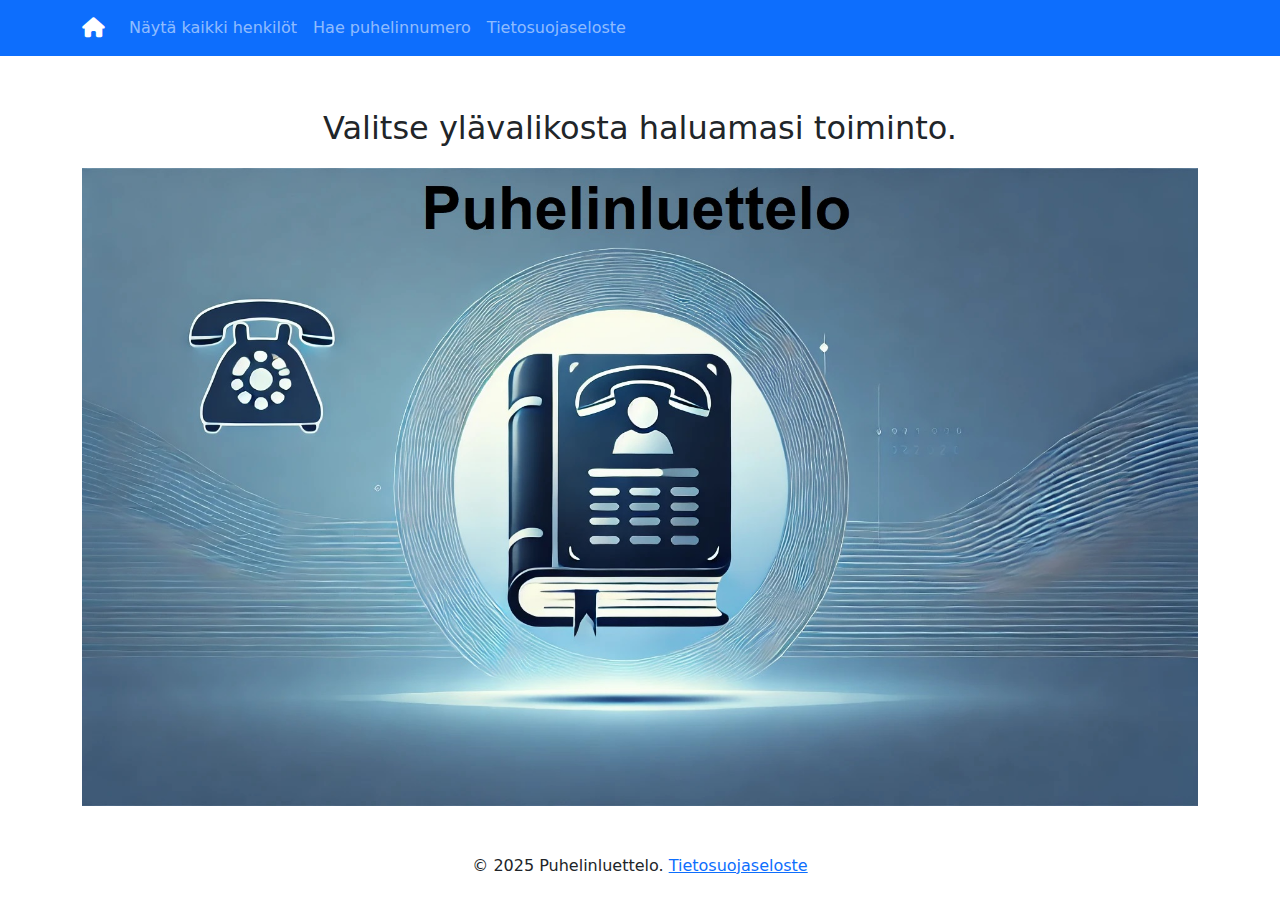
==== index.html @ acd915c7 "first commit" ====
<!DOCTYPE html>
<html lang="fi">
  <head>
    <meta charset="UTF-8" />
    <meta name="viewport" content="width=device-width, initial-scale=1.0" />
    <title>Puhelinluettelo</title>
    <!-- Bootstrap CSS -->
    <link
      href="https://cdn.jsdelivr.net/npm/bootstrap@5.3.3/dist/css/bootstrap.min.css"
      rel="stylesheet"
    />
    <!-- Font Awesome Icons -->
    <link
      rel="stylesheet"
      href="https://cdnjs.cloudflare.com/ajax/libs/font-awesome/6.5.1/css/all.min.css"
    />
  </head>

  <body>
    <nav class="navbar navbar-expand-lg navbar-dark bg-primary">
      <div class="container">
        <a class="navbar-brand" href="index.html"
          ><i class="fas fa-home"></i
        ></a>
        <!--Mobiilin käyttöliittymän parannus-->
        <button
        class="navbar-toggler"
        type="button"
        data-bs-toggle="collapse"
        data-bs-target="#navbarNav"
        aria-controls="navbarNav"
        aria-expanded="false"
        aria-label="Toggle navigation"
      >
        <span class="navbar-toggler-icon"></span>
      </button>
        <div class="collapse navbar-collapse" id="navbarNav">
          <div class="navbar-nav">
            <a class="nav-link" href="taulukko.html">Näytä kaikki henkilöt</a>
            <a class="nav-link" href="haku.html">Hae puhelinnumero</a>
            <a class="nav-link" href="tietosuoja.html">Tietosuojaseloste</a>
          </div>
      </div>
    </nav>

    <div class="container mt-5 text-center">
      <p class="fs-2">Valitse ylävalikosta haluamasi toiminto.</p>
      <img
        src="images/banner.jpg"
        alt="Puhelinluettelo Banneri"
        class="img-fluid mx-auto d-block"
      />
    </div>

    <script src="https://cdn.jsdelivr.net/npm/bootstrap@5.3.3/dist/js/bootstrap.bundle.min.js"></script>
    <footer class="text-center mt-5">
      <p>
        &copy; 2025 Puhelinluettelo.
        <a href="tietosuoja.html">Tietosuojaseloste</a>
      </p>
    </footer>
  </body>
</html>
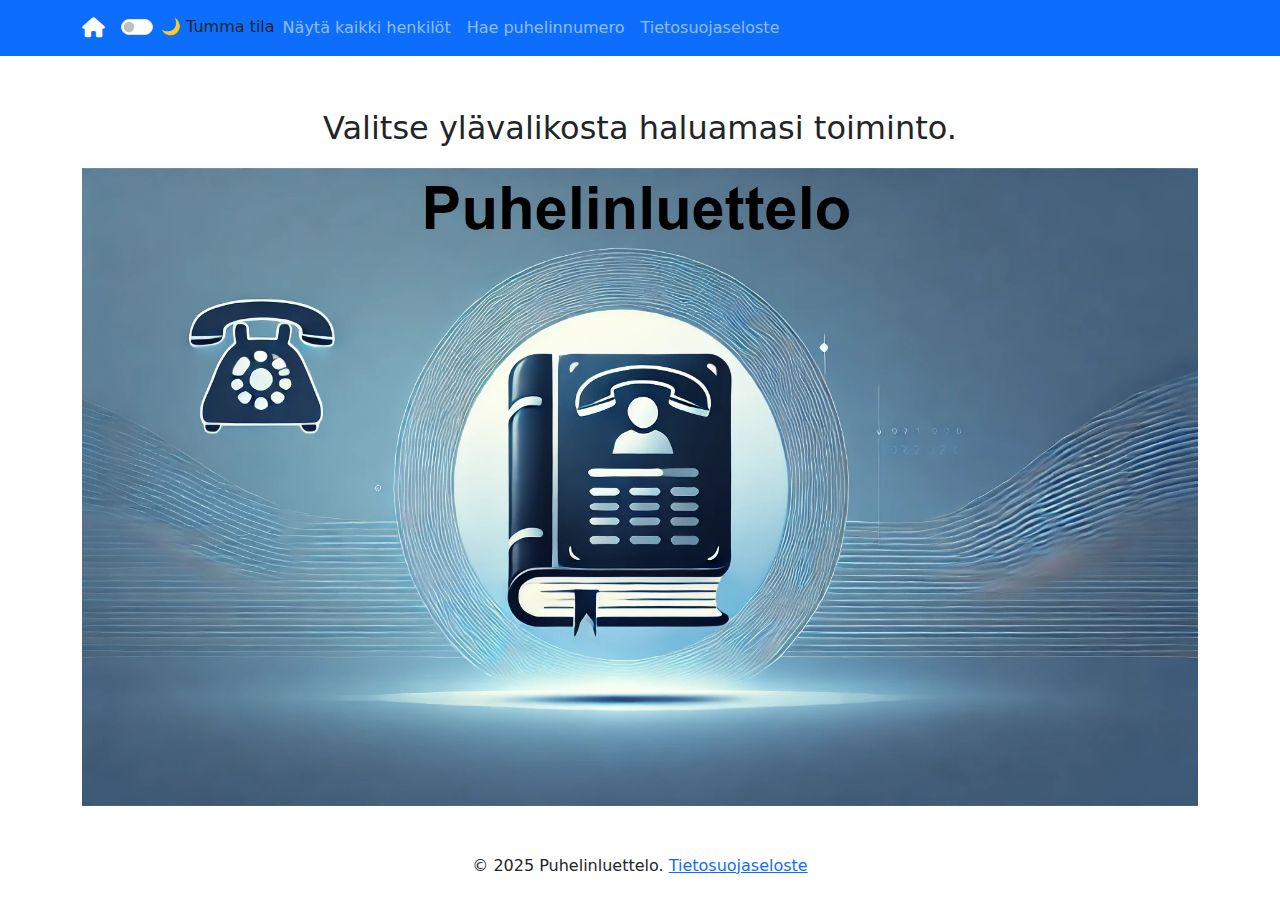
==== commit 2ee2248d: "tumman tilan lisäys" ====
--- a/index.html
+++ b/index.html
@@ -14,6 +14,20 @@
       rel="stylesheet"
       href="https://cdnjs.cloudflare.com/ajax/libs/font-awesome/6.5.1/css/all.min.css"
     />
+    <style>
+      /* Tumma tila - tyylit */
+      body.dark-mode {
+          background-color: #121212;
+          color: white;
+      }
+      .navbar.dark-mode {
+          background-color: #222 !important;
+      }
+      .card.dark-mode {
+          background-color: #333;
+          color: white;
+      }
+  </style>
   </head>
 
   <body>
@@ -22,6 +36,10 @@
         <a class="navbar-brand" href="index.html"
           ><i class="fas fa-home"></i
         ></a>
+        <div class="form-check form-switch ms-auto">
+          <input class="form-check-input" type="checkbox" id="darkModeToggle">
+          <label class="form-check-label" for="darkModeToggle">🌙 Tumma tila</label>
+        </div>
         <!--Mobiilin käyttöliittymän parannus-->
         <button
         class="navbar-toggler"
@@ -53,6 +71,35 @@
     </div>
 
     <script src="https://cdn.jsdelivr.net/npm/bootstrap@5.3.3/dist/js/bootstrap.bundle.min.js"></script>
+
+        <!-- Tumma tila - JavaScript -->
+        <script>
+          document.addEventListener("DOMContentLoaded", function () {
+              const toggle = document.getElementById("darkModeToggle");
+              const body = document.body;
+              const navbar = document.querySelector(".navbar");
+  
+              // Tarkistetaan onko tumma tila käytössä localStoragessa
+              if (localStorage.getItem("dark-mode") === "enabled") {
+                  body.classList.add("dark-mode");
+                  navbar.classList.add("dark-mode");
+                  toggle.checked = true;
+              }
+  
+              // Tumma tila -kytkimen toiminnallisuus
+              toggle.addEventListener("change", function () {
+                  if (toggle.checked) {
+                      body.classList.add("dark-mode");
+                      navbar.classList.add("dark-mode");
+                      localStorage.setItem("dark-mode", "enabled");
+                  } else {
+                      body.classList.remove("dark-mode");
+                      navbar.classList.remove("dark-mode");
+                      localStorage.setItem("dark-mode", "disabled");
+                  }
+              });
+          });
+      </script>
     <footer class="text-center mt-5">
       <p>
         &copy; 2025 Puhelinluettelo.
